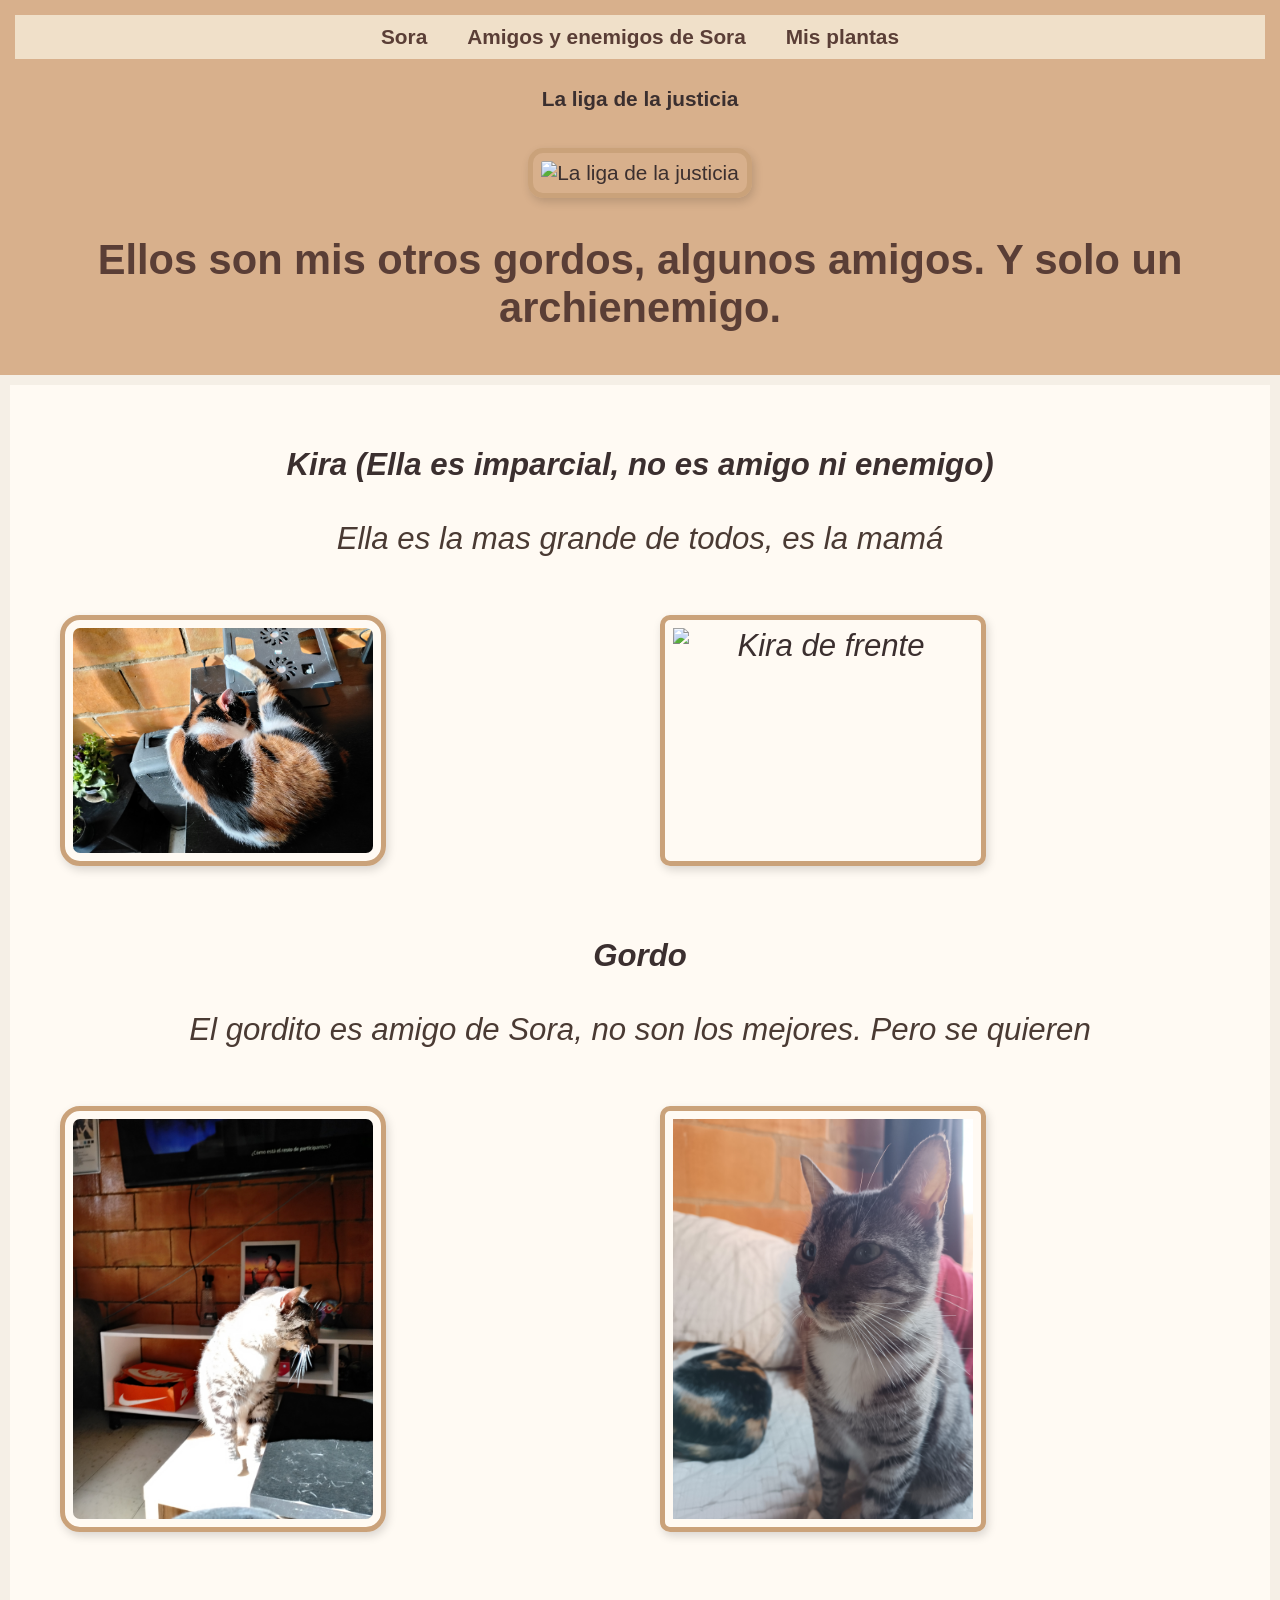
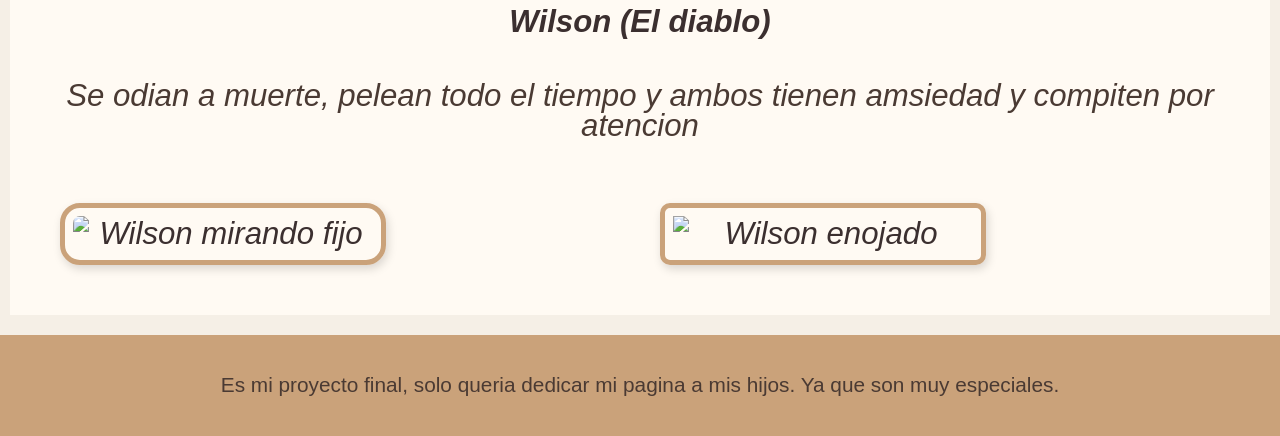
==== Gordos.html @ 38c7d0e8 "Add files via upload" ====
<!DOCTYPE html>
<html lang="es">

<head>
  <meta charset="utf-8">
  <meta name="viewport" content="width=device-width, initial-scale=1.0">
  <title>Mis hijos</title>
  <link rel="stylesheet" href="Estilodepagina.css">
</head>

<body>
  <header>
    <a href="#main-content" class="skip-link">Saltar al contenido principal</a>
    <nav>
      <ul>
        <li><a href="index.html">Sora</a></li>
        <li><a href="Gordos.html">Amigos y enemigos de Sora</a></li>
        <li><a href="Plantas.html">Mis plantas</a></li>
      </ul>
    </nav>
    <h4>La liga de la justicia</h4>
    <img src="Imagenes/Laligadelajusticia.jpg" width="200" alt="La liga de la justicia">
    <h1>Ellos son mis otros gordos, algunos amigos. Y solo un archienemigo.</h1>
  </header>

  <main id="main-content">
    
    <section>
      <h4>Kira (Ella es imparcial, no es amigo ni enemigo)</h4>
      <p>Ella es la mas grande de todos, es la mamá</p>
      
      <div class="grid">
        <img src="Imagenes/Kira.jpg" alt="Kira acostada">
        <img src="imagenes/Kira2.jpg" alt="Kira de frente">
      </div>
    </section>

    <section>
      <h4>Gordo</h4>
      <p>El gordito es amigo de Sora, no son los mejores. Pero se quieren</p>
      
      <div class="grid">
        <img src="Imagenes/Gordo.jpg" alt="Gordo jugando">
        <img src="Imagenes/Gordo2.jpg" alt="Gordo durmiendo">
      </div>
    </section>

    <section>
      <h4>Wilson (El diablo)</h4>
      <p>Se odian a muerte, pelean todo el tiempo y ambos tienen amsiedad y compiten por atencion</p>
      
      <div class="grid">
        <img src="imagenes/Wilson2.jpg" alt="Wilson mirando fijo">
        <img src="imagenes/Wilson3.jpg" alt="Wilson enojado">
      </div>
    </section>

  </main>

  <footer>
    <p>Es mi proyecto final, solo queria dedicar mi pagina a mis hijos. Ya que son muy especiales.</p>
  </footer>

</body>

</html>
---- Estilodepagina.css ----
body {
  font-family: 'Trebuchet MS', Arial, sans-serif;
  font-size: 130%;
  text-align: center;
  background-color: #f5efe6;
  margin: 0;
  color: #3b2f2f;
}

.skip-link {
  position: absolute;
  top: -40px;
  left: 0;
  background: #3b2f2f;
  color: white;
  padding: 8px;
  z-index: 100;
  transition: top 0.3s ease;
}

.skip-link:focus {
  top: 0;
}

header {
  background-color: #d8b08c;
  padding: 15px;
  text-align: center;
  font-family: 'Trebuchet MS', Arial, sans-serif;

}

nav {
  background-color: #f0e0c9;
  padding: 10px;
  display: flex;
  justify-content: center;
  align-items: center;
}

nav ul {
  list-style: none;
  display: flex;
  gap: 20px;
  padding: 0;
  margin: 0;
}

nav li {
  display: inline-block;
}

nav a {
  text-decoration: none;
  color: #5a3e36;
  font-weight: bold;
  padding: 6px 10px;
  border-radius: 8px;
  transition: all 0.3s ease;
  font-family: 'Trebuchet MS', Arial, sans-serif;

}

nav a:hover {
  background-color: #a65e2e;
  color: white;
  transform: scale(1.1);
}


main {
  background-color: #fffaf3;
  font-size: 150%;
  font-style: italic;
  padding: 20px;
  margin: 10px;
}


img {
  width: 300px;
  height: auto;
  border: 5px solid #caa27a;
  padding: 8px;
  border-radius: 15px;
  margin: 10px;
  box-shadow: 2px 4px 10px rgba(0,0,0,0.15);
  transition: transform 0.3s ease;
}

img:hover {
  transform: scale(1.05);
}

img:nth-child(1) {
  border-radius: 20px;
}

img:nth-child(2) {
  border-radius: 10px;
}


.grid {
  display: grid;
  grid-template-columns: 1fr 1fr;
  gap: 20px;
  padding: 20px;
}

p {
  line-height: 30px;
  color: #4a3a33;
  font-family: 'Trebuchet MS', Arial, sans-serif;

}

h1 {
  color: #5a3e36;
}

footer {
  background-color: #caa27a;
  color: #2f2f2f;
  padding: 15px;
  margin-top: 20px;
}
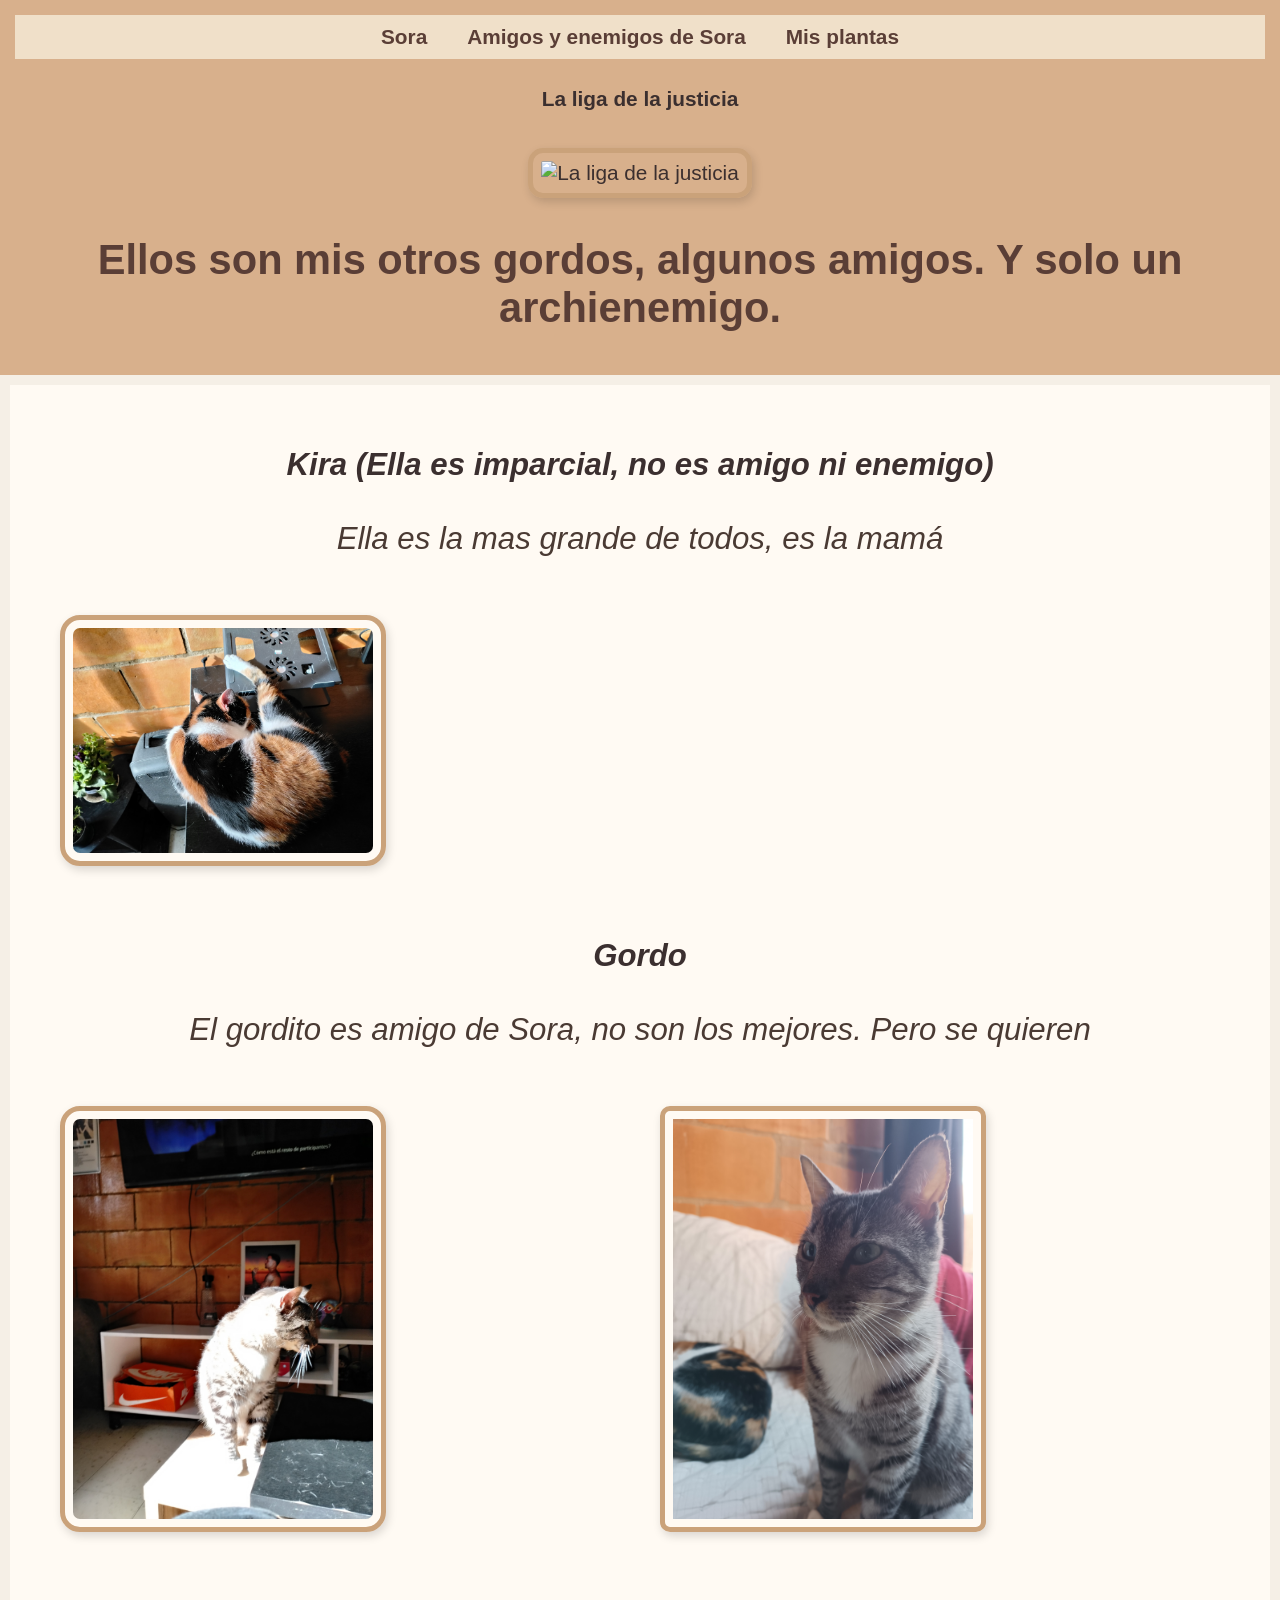
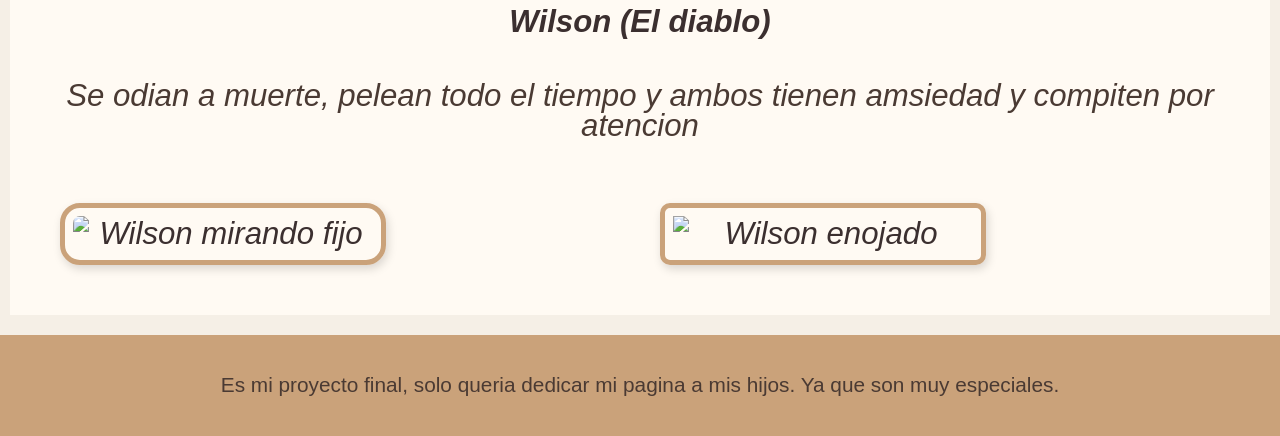
==== commit 27f0816b: "asd" ====
--- a/Gordos.html
+++ b/Gordos.html
@@ -31,7 +31,6 @@
       
       <div class="grid">
         <img src="Imagenes/Kira.jpg" alt="Kira acostada">
-        <img src="imagenes/Kira2.jpg" alt="Kira de frente">
       </div>
     </section>
 
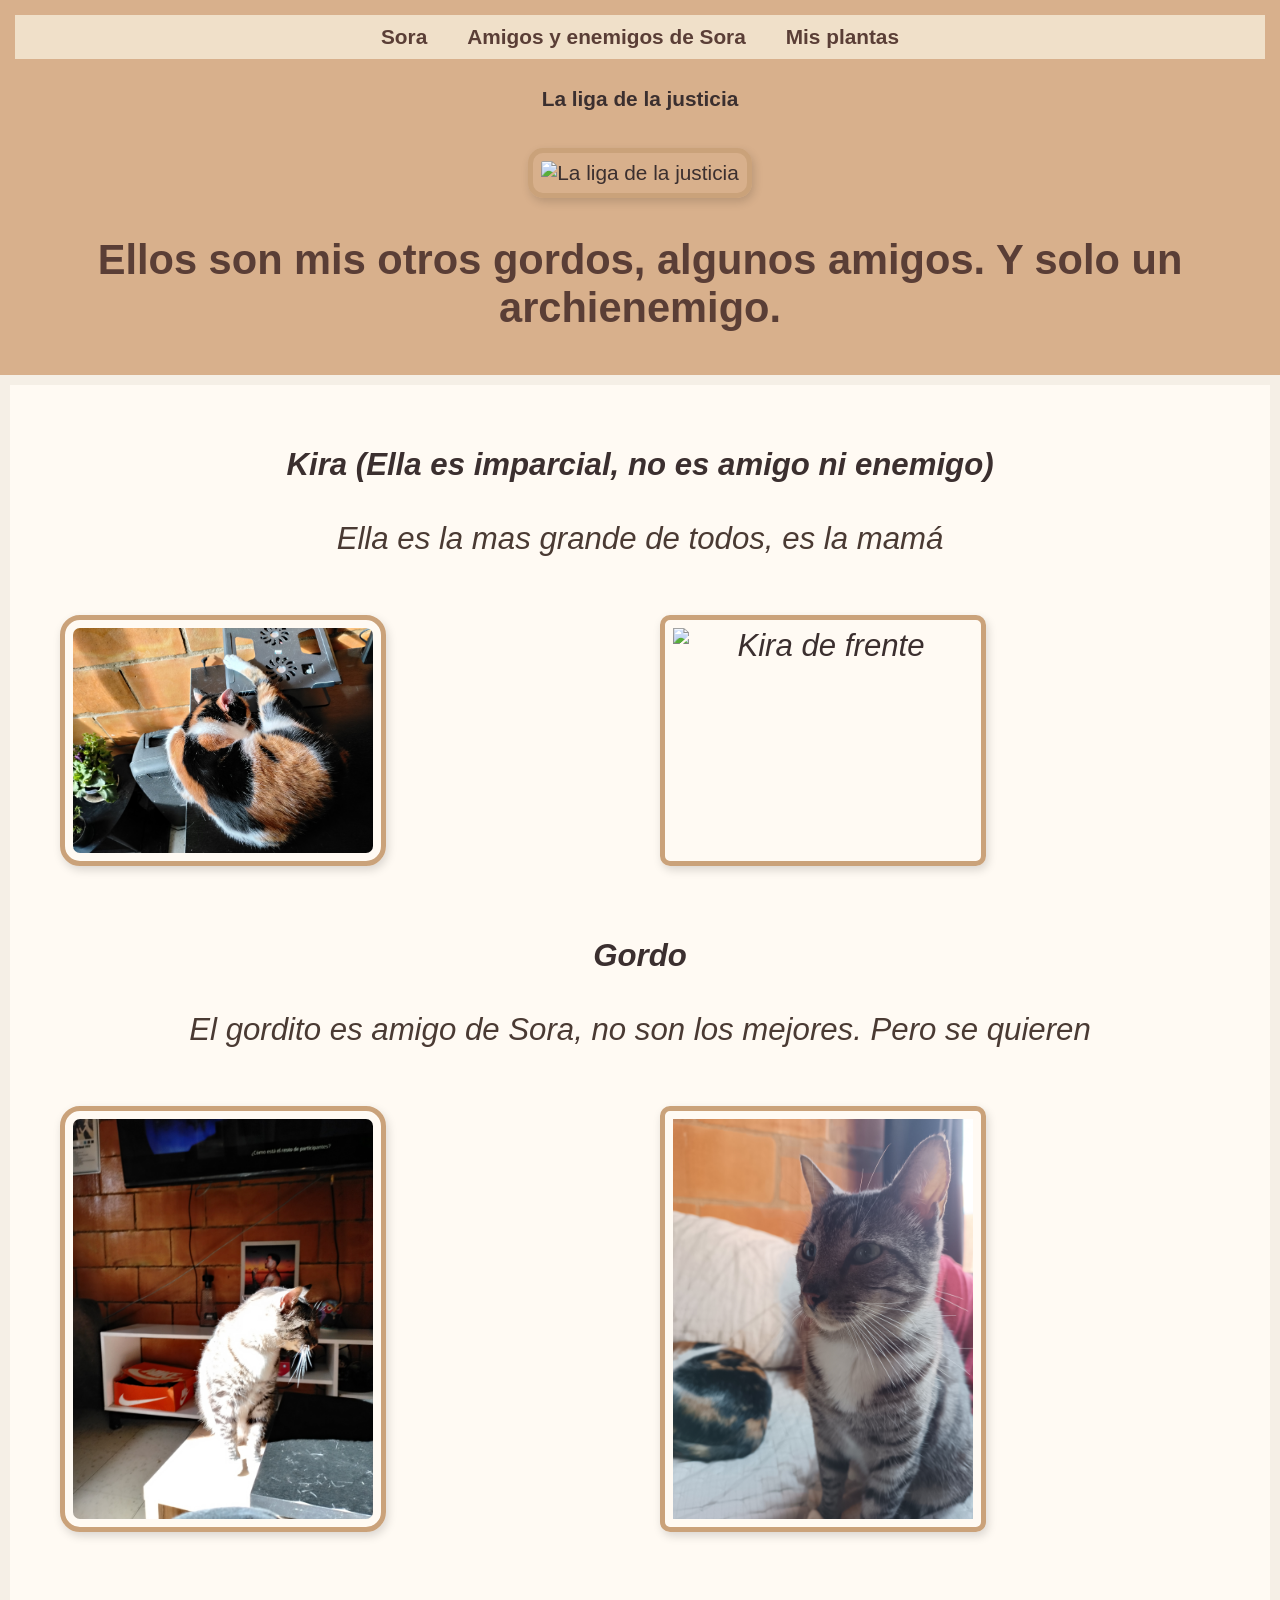
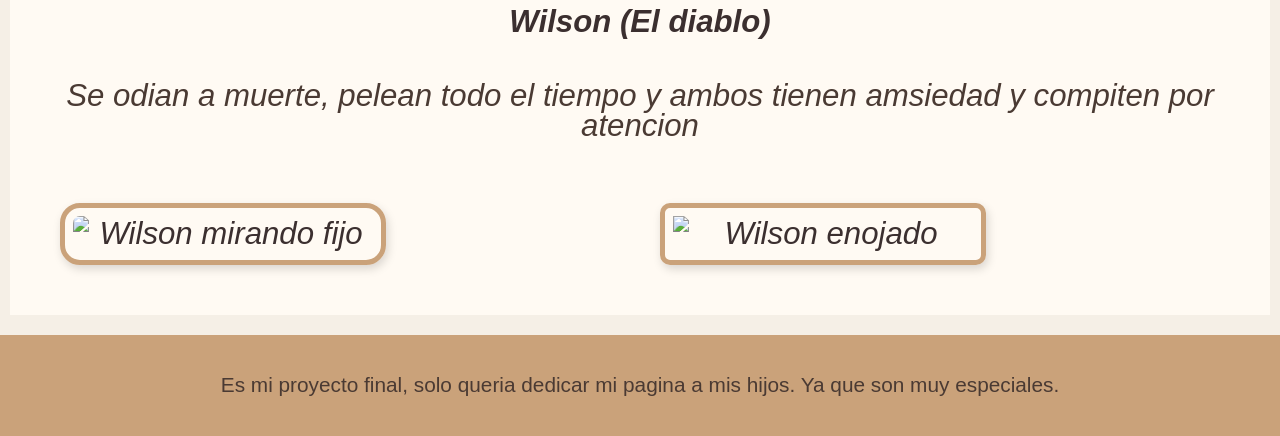
==== commit 51951d35: "gh" ====
--- a/Gordos.html
+++ b/Gordos.html
@@ -31,6 +31,7 @@
       
       <div class="grid">
         <img src="Imagenes/Kira.jpg" alt="Kira acostada">
+         <img src="imagenes/Kira2.jpg" alt="Kira de frente">
       </div>
     </section>
 
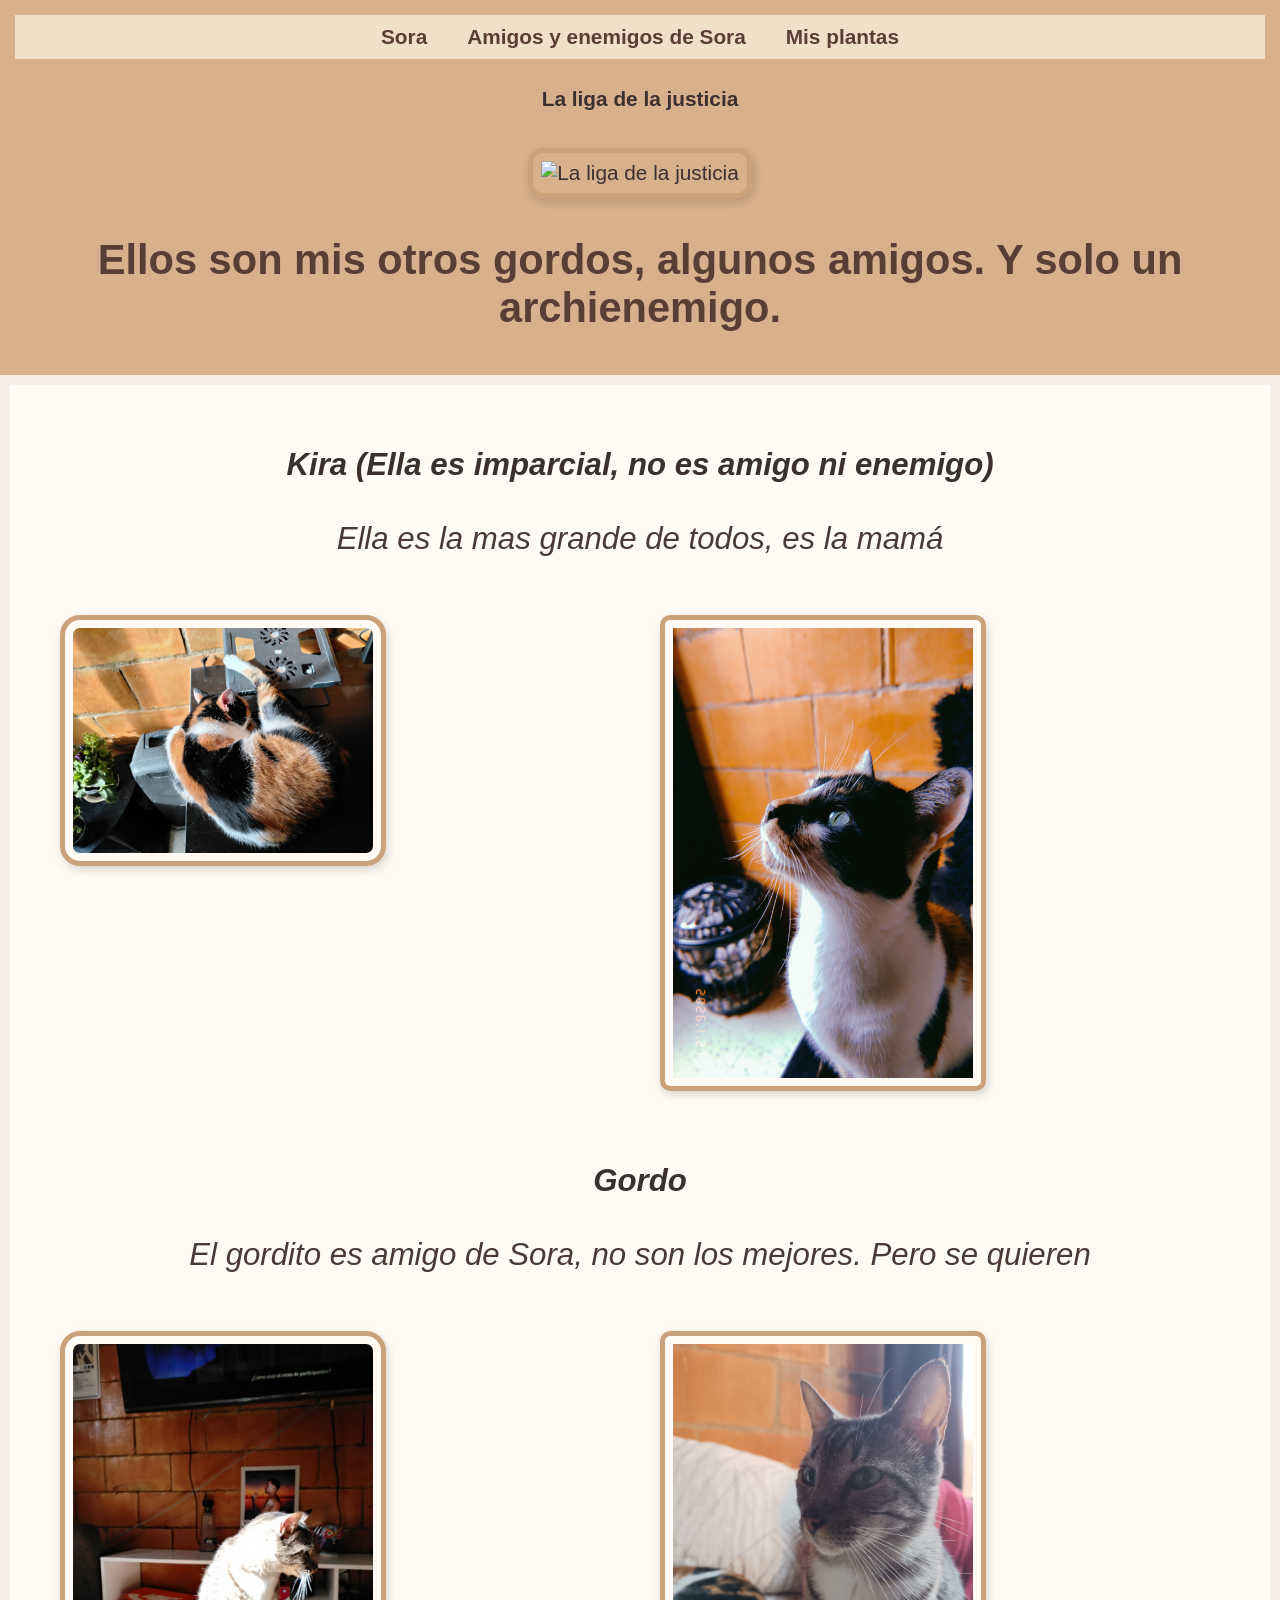
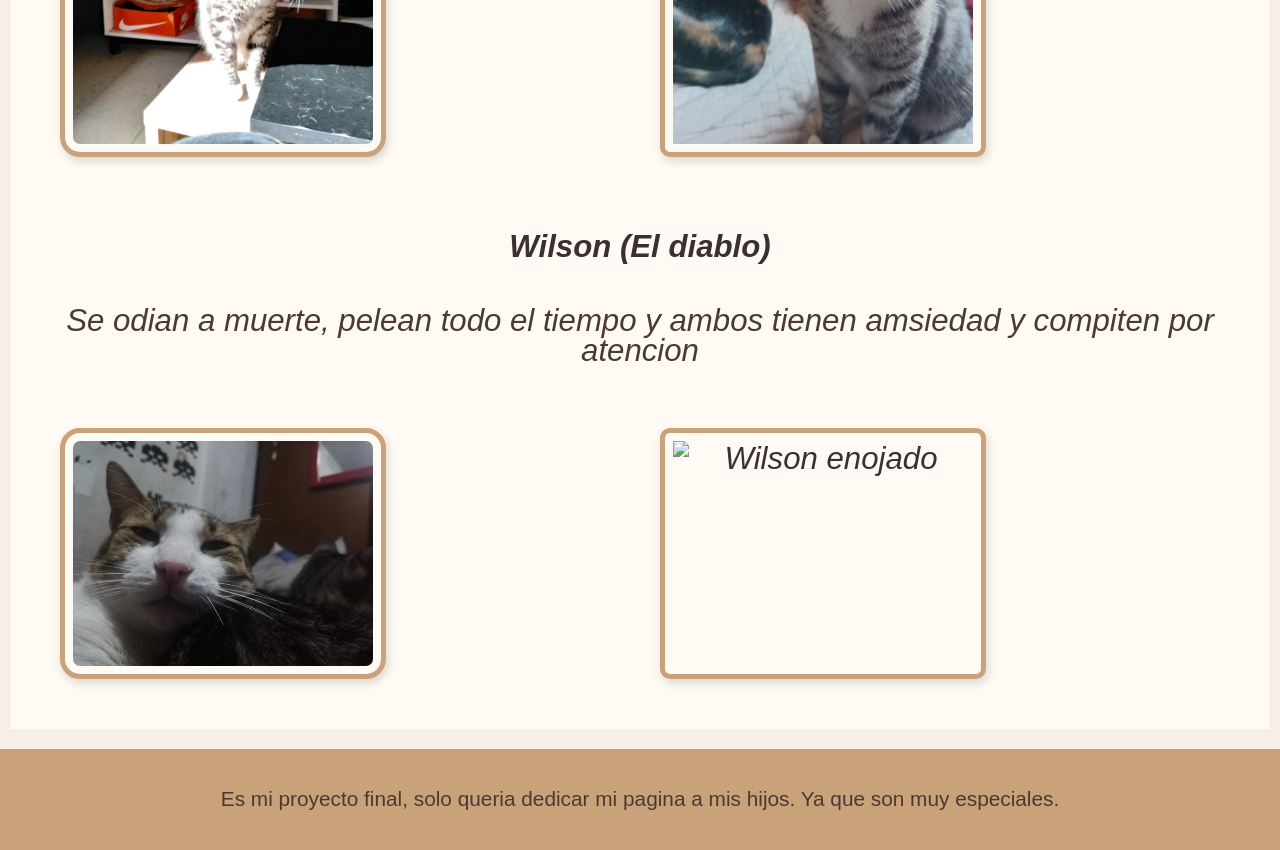
==== commit b75ddb3c: "Wilson" ====
--- a/Gordos.html
+++ b/Gordos.html
@@ -31,7 +31,7 @@
       
       <div class="grid">
         <img src="Imagenes/Kira.jpg" alt="Kira acostada">
-         <img src="imagenes/Kira2.jpg" alt="Kira de frente">
+         <img src="Imagenes/Kira5.jpg" width="300" alt="Kira de frente">
       </div>
     </section>
 
@@ -50,8 +50,8 @@
       <p>Se odian a muerte, pelean todo el tiempo y ambos tienen amsiedad y compiten por atencion</p>
       
       <div class="grid">
-        <img src="imagenes/Wilson2.jpg" alt="Wilson mirando fijo">
-        <img src="imagenes/Wilson3.jpg" alt="Wilson enojado">
+        <img src="Imagenes/Wilson45.jpg" alt="Wilson mirando fijo" width="300">
+        <img src="Imagenes/Wilson00.jpg" alt="Wilson enojado" width="300">
       </div>
     </section>
 
